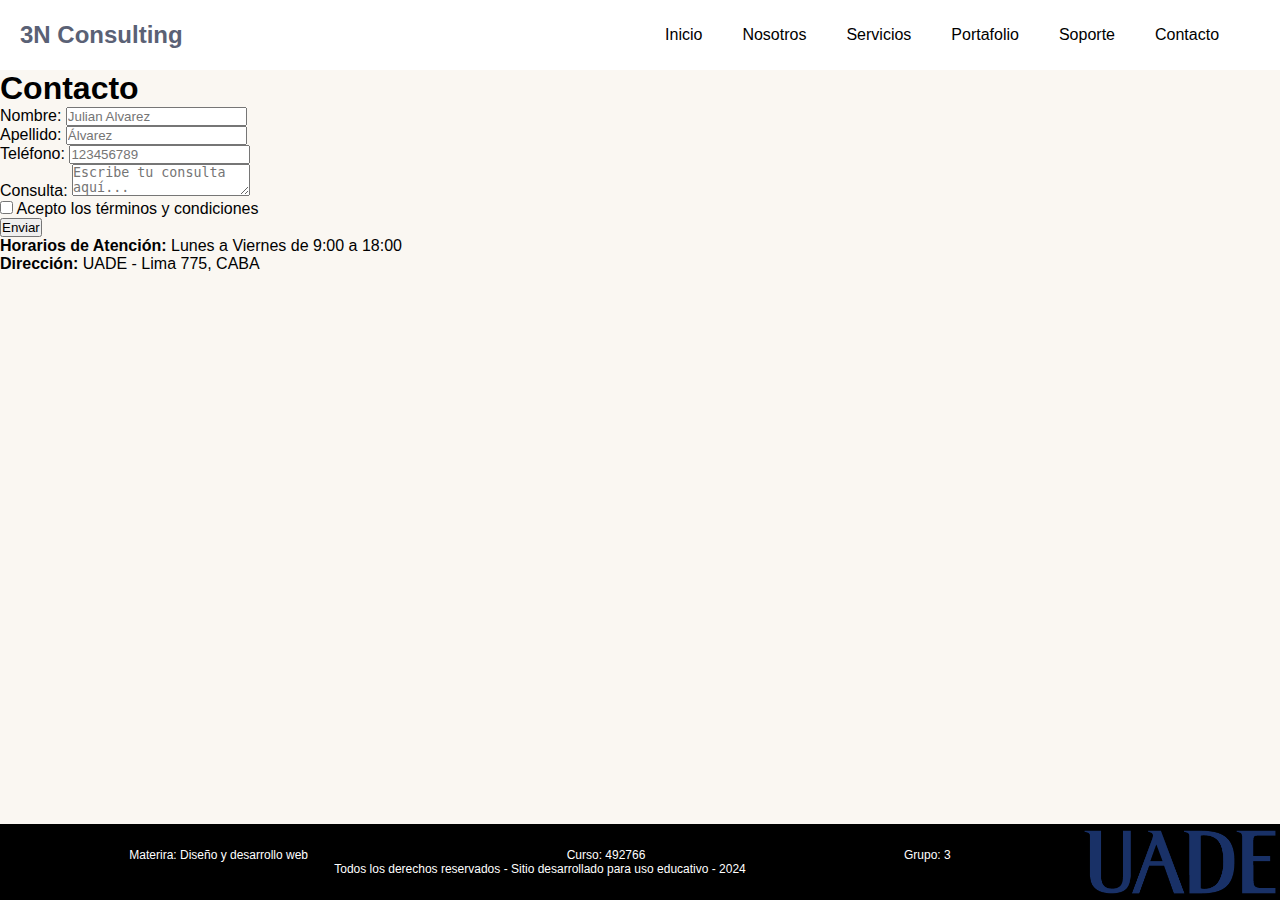
==== contacto.html @ 13d07987 "add new changes to contact" ====
<!DOCTYPE html>
<html lang="en">
<head>
    <meta charset="UTF-8">
    <meta name="viewport" content="width=device-width, initial-scale=1.0">
    <link rel="stylesheet" href="src/styles/styles.css">
    <link rel="stylesheet" href="src/styles/header_footer.css">
    <link rel="stylesheet" href="src/styles/portafolio.css"> <!-- Nuevo CSS para la sección contacto -->
    <link rel="preconnect" href="https://fonts.googleapis.com">
    <link rel="preconnect" href="https://fonts.gstatic.com" crossorigin>
    <link href="https://fonts.googleapis.com/css2?family=Lato:ital,wght@0,100;0,300;0,400;0,700;0,900;1,100;1,300;1,400;1,700;1,900&display=swap" rel="stylesheet">
    <title> Contacto</title>
    <!-- Favicon -->
    <link rel="icon" type="image/x-icon" href="./src/icons/logo-icon.jpeg" />
</head>
<body>
  <header>
    <nav>
        <p> 3N Consulting</p>
        <input type="checkbox" id="sidebar-active">
        <label for="sidebar-active" class="open-sidebar-button">
          <svg xmlns="http://www.w3.org/2000/svg" height="32" viewBox="0 -960 960 960" width="32"><path d="M120-240v-80h720v80H120Zm0-200v-80h720v80H120Zm0-200v-80h720v80H120Z"/></svg>
        </label>
        <label id="overlay" for="sidebar-active"></label>
        <div class="links-container">
          <label for="sidebar-active" class="close-sidebar-button">
            <svg xmlns="http://www.w3.org/2000/svg" height="32" viewBox="0 -960 960 960" width="32"><path d="m256-200-56-56 224-224-224-224 56-56 224 224 224-224 56 56-224 224 224 224-56 56-224-224-224 224Z"/></svg>
          </label>
          <ul>
            <li class="mobile-categories"><a href="index.html">Inicio</a></li>
            <li class="mobile-categories"><a href="nosotros.html">Nosotros</a></li>
            <li class="mobile-categories"><a href="servicios.html">Servicios</a></li>
            <li class="mobile-categories"><a href="portafolio.html">Portafolio</a></li>
            <li class="mobile-categories"><a href="soporte.html">Soporte</a></li>
            <li class="mobile-categories"><a href="contacto.html">Contacto</a></li>
          </ul>
        </div>
    </nav>
</header>

<section class="contact-section">
  <div class="contact-form-container">
      <h1>Contacto</h1>
      <form action="#" method="POST">
          <div class="form-group">
              <label for="nombre">Nombre:</label>
              <input type="text" id="nombre" name="nombre" placeholder="Julian Alvarez">
          </div>
          <div class="form-group">
              <label for="apellido">Apellido:</label>
              <input type="text" id="apellido" name="apellido" placeholder="Álvarez">
          </div>
          <div class="form-group">
              <label for="telefono">Teléfono:</label>
              <input type="tel" id="telefono" name="telefono" placeholder="123456789">
          </div>
          <div class="form-group">
              <label for="consulta">Consulta:</label>
              <textarea id="consulta" name="consulta" placeholder="Escribe tu consulta aquí..."></textarea>
          </div>
          <div class="form-group checkbox">
              <input type="checkbox" id="terminos" name="terminos">
              <label for="terminos">Acepto los términos y condiciones</label>
          </div>
          <button type="submit" class="btn-enviar">Enviar</button>
      </form>
  </div>
  <div class="additional-info">
      <p><strong>Horarios de Atención:</strong> Lunes a Viernes de 9:00 a 18:00</p>
      <p><strong>Dirección:</strong> UADE - Lima 775, CABA</p>
      <iframe 
          src="https://www.google.com/maps/embed?pb=!1m18!1m12!1m3!1d3282.3264565080765!2d-58.39892998436718!3d-34.61765266596471!2m3!1f0!2f0!3f0!3m2!1i1024!2i768!4f13.1!3m3!1m2!1s0x95bccac1bc5d6b7b%3A0xe2c9f7f70e5d14fd!2sUADE!5e0!3m2!1ses!2sar!4v1636907006393!5m2!1ses!2sar" 
          width="400" 
          height="300" 
          style="border:0;" 
          allowfullscreen="" 
          loading="lazy"></iframe>
  </div>
</section>


    
    <footer>
      <div class="footer-content">
        <div>
          <p>Materira: Diseño y desarrollo web</p>
          <p>Curso: 492766</p>
          <p>Grupo: 3</p>
        </div>
        <div>
          <p>Todos los derechos reservados - Sitio desarrollado para uso educativo - 2024</p>
        </div>
      </div>
      <img src="src/img/LogoUADE.png" alt="uade-logo">
    </footer>
</body>
</html>
---- src/styles/styles.css ----
*{
    padding: 0;
    margin: 0;
    box-sizing: border-box;
}
html{font-family: "Poppins", sans-serif;}

body{
    background-color: #FAF7F2;
    width: 100vw;
    min-height: 100vh;
    display: flex;
    flex-direction: column
}

/*HOME PAGE*/
section.homePage{
    background-color: #FAF7F2;
    padding: 10px;

}
section.homePage h1{
    font-family: "Poppins", sans-serif;
    font-size: 48px;
    span {
        color: #00509c; 
    }
}

section.homePage p{
    margin-top: 20px;
    font-family: "Poppins", sans-serif;
    color: #333333;
    font-size: 16px;
    font-weight: medium;
    line-height: 120%;;
    letter-spacing: -2%;
}

div.item1{
    align-items: center;
}

section.homePage img{
    max-width: 100%;
    height: auto;
}

@media(min-width: 920px){
    section.homePage{
        width: 100%;
        margin: auto;
        align-items: center;
        display: flex;
        justify-content: center;
    }
    section.homePage div.pageContent{
        display: flex;
        flex-direction: row;
        height: 100%;
        align-items: center;
        max-width: 1100px;
    }
    div.item1{
        width: 50%;
    }
    div.item2{
        width: 50%;
    }
    section.homePage img{
        max-height: 500px;
    }
}

/* Página 'Nosotros' */
section.nosotrosPage {
    background-color: #FAF7F2;
    padding: 40px;
    display: flex;
    flex-direction: column;
    align-items: center;
}

h2 {
    font-size: 36px;
    color: #1A74E2; /* Unificar color de ambos términos */
    margin-bottom: 40px;
}

h2 span {
    color: #1A74E2; /* Color unificado para "Sobre" y "nosotros" */
}

div.team-container {
    display: grid;
    grid-template-columns: repeat(5, 1fr);
    max-width: 1100px;
    margin: auto;
    box-shadow: 0 4px 6px rgba(0, 0, 0, 0.1);
}

div.team-member {
    background-color: white;
    padding: 20px;
}

div.left-section {
    flex-basis: 30%;
    display: flex;
    flex-direction: column;
    align-items: center;
}

div.right-section {
    flex-basis: 70%;
    display: flex;
    flex-direction: column;
    justify-content: center;
    padding-left: 20px;
}

div.profile-img img,
div.profile-placeholder {
    width: 70px;
    height: 70px;
    border-radius: 50%;
    object-fit: cover;
}

div.profile-placeholder {
    background-color: #1A74E2;
}

div.member-info {
    text-align: center;
    margin-bottom: 10px;
}

div.member-info h3 {
    font-size: 14px;
    margin-bottom: 5px;
    color: #000;
}

div.member-info p {
    font-size: 12px;
    margin-bottom: 5px;
    color: #555;
}

div.uade-logo {
    width: 80px;
    margin-top: 5px;
}

div.member-desc{
    display: grid;
}

div.member-desc p {
    font-size: 12px;
    color: #555;
    margin-bottom: 10px;
    min-height: 300px;
}

div.portfolio-cont{
    margin: auto;
    margin-top: 15px;
    display: flex;
    justify-content: end;
}

div.member-desc .portfolio-btn {
    background-color: #0074D9;
    color: white;
    padding: 10px 20px;
    border-radius: 20px;
    text-decoration: none;
    align-self: flex-start;
}

div.member-desc .portfolio-btn.disabled {
    background-color: #ddd;
    color: #999;
    cursor: not-allowed;
}

div.member-desc .portfolio-btn.figma {
    background-color: #FF2D16;
}

/* Ajustes para dispositivos móviles */
@media (max-width: 950px) {
    div.team-container {
        grid-template-columns: 1fr;
    }

    div.team-member {
        flex-direction: column;
        text-align: center;
    }

    div.left-section,
    div.right-section {
        width: 100%;
        padding-left: 0px;
    }

    div.member-info,
    div.member-desc {
        text-align: center;
    }
    div.member-desc p{
            min-height: 1px;
    }
}
---- src/styles/header_footer.css ----
:root{
    --color-1: #00509c;
    --text-color: #000000;
  }
  
  nav{
      height: 70px;
      background-color: #FFFFFF;
      display: flex;
      justify-content: flex-end;
      align-items: center;
    }
  nav p{
      padding-left: 20px;
      width: 100%;
      font-size: 24px;
      font-family: "Poppins", sans-serif;
      color: #5A6175;
      font-weight: 600;
  }

  .links-container{
      height: 100%;
      width: 100%;
      display: flex;
      flex-direction: row;
      align-items: center;
    }
  nav img{
    width: 40px;
    margin-left: 30px;
  }
  nav a{
        height: 100%;
        padding: 0 20px;
        display: flex;
        align-items: center;
        text-decoration: none;
        font-family: "Poppins", sans-serif;
        color: var(--text-color);
    }
  nav ul{
    list-style-type: none;
    display:flex}
  nav li{
    white-space: nowrap;
  }
  
  #sidebar-active{
    display: none;
  }
  
  .open-sidebar-button, .close-sidebar-button{
    display: none;
  }
  
  @media(max-width: 920px){

    nav label.close-sidebar-button svg{
      fill: #FFFFFF;
    }
  
    nav ul{
        height: 100vh;
        flex-direction: column;
        column-gap: 40px;
      }

    nav li a{color:#FFFFFF}

    nav input{
        display: none;
      }
    
    nav svg{
        fill: var(--text-color);
      }
    
    nav .home-link{
        margin-right: auto;
      }
    
    .links-container{
        flex-direction: column;
        align-items: flex-start;
    
        position: fixed;
        top: 0;
        right: -100%;
        z-index: 10;
        width: 300px;
    
        background-color: var(--color-1);
        box-shadow: -5px 0 5px rgba(0, 0, 0, 0.25);
        transition: 0.75s ease-out;
      }
    
    nav a{
        box-sizing: border-box;
        height: auto;
        width: 100%;
        padding: 20px 30px;
        justify-content: flex-start;
      }
    
    .open-sidebar-button, .close-sidebar-button{
        margin-right: 20px;
        display: block;
      }
    
    #sidebar-active:checked ~ .links-container{
        right: 0;
      }
    
    #sidebar-active:checked ~ #overlay{
        height: 100%;
        width: 100%;
        position: fixed;
        top: 0;
        left: 0;
        z-index: 9;
    }
    }


    footer p{font-size: 12px; color: #FFFFFF;}
    footer{
      margin-top: auto;
      background-color: #000000;
      display: flex;
      min-height: 62px;
    }
    .footer-content{
      width: 100%;
      display: flex;
      flex-direction: column;
      justify-content: center;
    }
    .footer-content div{
      width: 100%;
      display: flex;
      justify-content: space-around;
    }
    .footer-content p{
      display: inline;
    }
    footer img{
      width: 200px;
    }

    @media(max-width: 920px){
      footer{
        display: block;
        text-align: center;
      }
      .footer-content{
        padding-top: 20px;
        display: block;
      }
      .footer-content div{
        display: block;
      }
      .footer-content p{
        display: block;
        text-align: center;
      }
      footer img{
        margin: auto;
      }
    }
---- src/styles/portafolio.css ----
.portafolio {
    padding: 50px;
    text-align: center;
}

.portafolio-container {
    display: flex;
    flex-direction: column;
    align-items: center;
    gap: 20px;
}

.main-portafolio {
    background-color: #f0f0f0;
    padding: 30px;
    border-radius: 10px;
    width: 80%;
    text-align: center;
}

.portafolio-description {
    font-size: 16px;
    line-height: 1.5;
    color: #333;
}

.portafolio-items {
    display: flex;
    justify-content: space-between;
    gap: 20px;
    width: 80%;
}

.portafolio-item {
    background-color: #fff;
    padding: 20px;
    border-radius: 10px;
    box-shadow: 0 4px 8px rgba(0, 0, 0, 0.1);
    text-align: center;
    width: 45%;
    min-height: 300px;
    display: flex;
    flex-direction: column;
    justify-content: center;
    align-items: center; 
}

.portafolio-item img {
    width: 200px;
    height: 150px;
    border-radius: 5px;
    margin-bottom: 15px;
    object-fit: cover; 
}

.portafolio-item p {
    font-size: 14px;
    color: #555;
    margin-bottom: 10px;
}

.portafolio-item a {
    text-decoration: none;
    color: #1A74E2;
    font-weight: bold;
}

.tecnologias-title {
    font-size: 24px;
    margin-bottom: 20px;
    color: #333;
}

.tecnologias {
    display: flex;
    justify-content: space-between;
    width: 80%;
    padding: 20px 0;
}

.tecnologias img {
    max-width: 100px;
    height: 100px;
    object-fit: contain;
}

@media (max-width: 768px) {
    .portafolio-items {
        flex-direction: column;
    }

    .portafolio-item {
        width: 100%;
    }

    .tecnologias {
        flex-wrap: wrap;
        gap: 10px;
    }

    .tecnologias img {
        max-width: 45%;
        height: auto;
    }
}
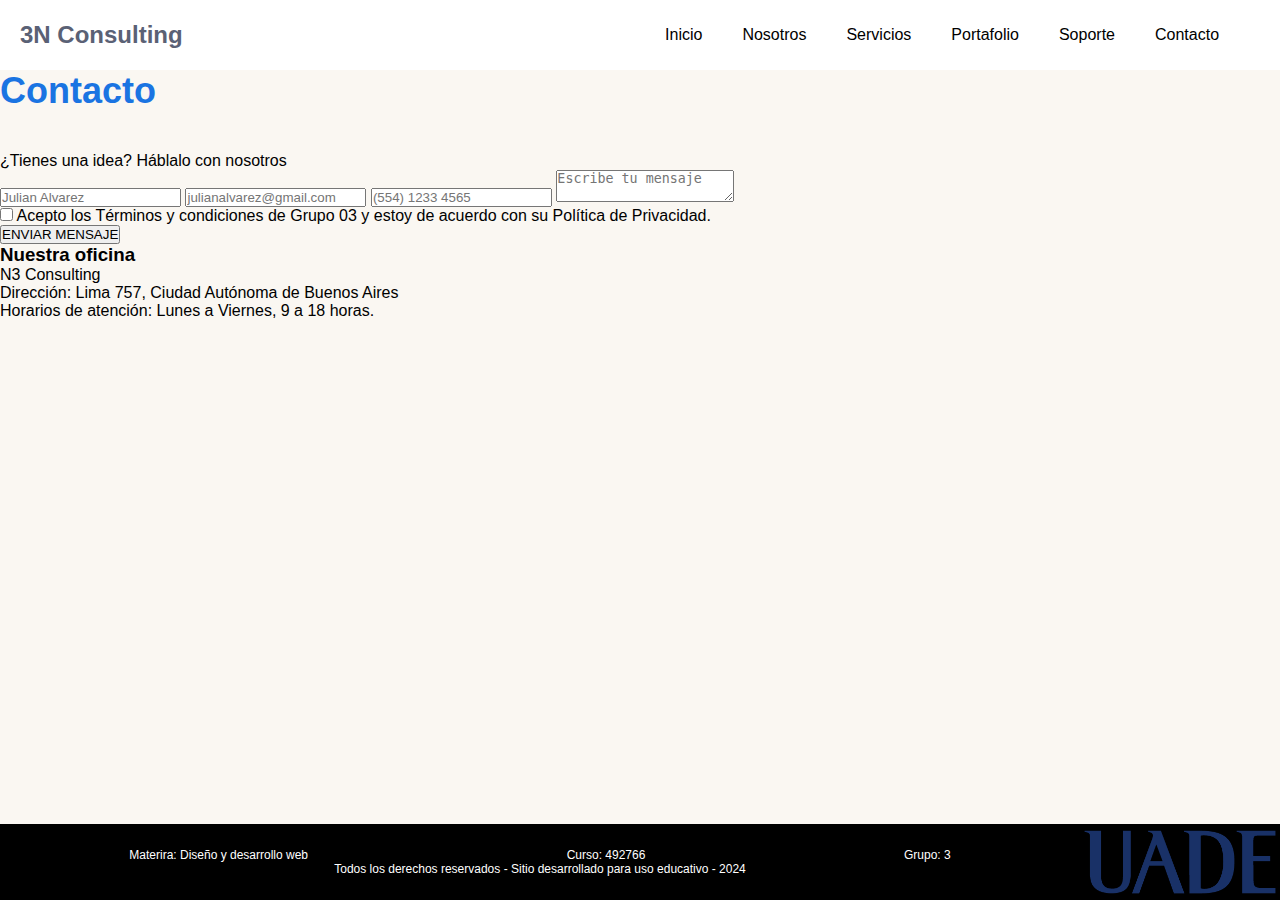
==== commit f9b1bea0: "add new changes to contact page" ====
--- a/contacto.html
+++ b/contacto.html
@@ -38,45 +38,29 @@
     </nav>
 </header>
 
-<section class="contact-section">
-  <div class="contact-form-container">
-      <h1>Contacto</h1>
-      <form action="#" method="POST">
-          <div class="form-group">
-              <label for="nombre">Nombre:</label>
-              <input type="text" id="nombre" name="nombre" placeholder="Julian Alvarez">
+<body>
+  <div class="contact-container">
+      <h2>Contacto</h2>
+      <p class="subtitle">¿Tienes una idea? Háblalo con nosotros</p>
+      <form class="contact-form">
+          <input type="text" placeholder="Julian Alvarez" id="name" name="name">
+          <input type="email" placeholder="julianalvarez@gmail.com" id="email" name="email">
+          <input type="tel" placeholder="(554) 1233 4565" id="phone" name="phone">
+          <textarea placeholder="Escribe tu mensaje" id="message" name="message"></textarea>
+          <div class="checkbox">
+              <input type="checkbox" id="terms" name="terms">
+              <label for="terms">Acepto los Términos y condiciones de Grupo 03 y estoy de acuerdo con su Política de Privacidad.</label>
           </div>
-          <div class="form-group">
-              <label for="apellido">Apellido:</label>
-              <input type="text" id="apellido" name="apellido" placeholder="Álvarez">
-          </div>
-          <div class="form-group">
-              <label for="telefono">Teléfono:</label>
-              <input type="tel" id="telefono" name="telefono" placeholder="123456789">
-          </div>
-          <div class="form-group">
-              <label for="consulta">Consulta:</label>
-              <textarea id="consulta" name="consulta" placeholder="Escribe tu consulta aquí..."></textarea>
-          </div>
-          <div class="form-group checkbox">
-              <input type="checkbox" id="terminos" name="terminos">
-              <label for="terminos">Acepto los términos y condiciones</label>
-          </div>
-          <button type="submit" class="btn-enviar">Enviar</button>
+          <button type="submit">ENVIAR MENSAJE</button>
       </form>
+      <div class="office-info">
+          <h3>Nuestra oficina</h3>
+          <p>N3 Consulting</p>
+          <p>Dirección: Lima 757, Ciudad Autónoma de Buenos Aires</p>
+          <p>Horarios de atención: Lunes a Viernes, 9 a 18 horas.</p>
+      </div>
   </div>
-  <div class="additional-info">
-      <p><strong>Horarios de Atención:</strong> Lunes a Viernes de 9:00 a 18:00</p>
-      <p><strong>Dirección:</strong> UADE - Lima 775, CABA</p>
-      <iframe 
-          src="https://www.google.com/maps/embed?pb=!1m18!1m12!1m3!1d3282.3264565080765!2d-58.39892998436718!3d-34.61765266596471!2m3!1f0!2f0!3f0!3m2!1i1024!2i768!4f13.1!3m3!1m2!1s0x95bccac1bc5d6b7b%3A0xe2c9f7f70e5d14fd!2sUADE!5e0!3m2!1ses!2sar!4v1636907006393!5m2!1ses!2sar" 
-          width="400" 
-          height="300" 
-          style="border:0;" 
-          allowfullscreen="" 
-          loading="lazy"></iframe>
-  </div>
-</section>
+</body>
 
 
     
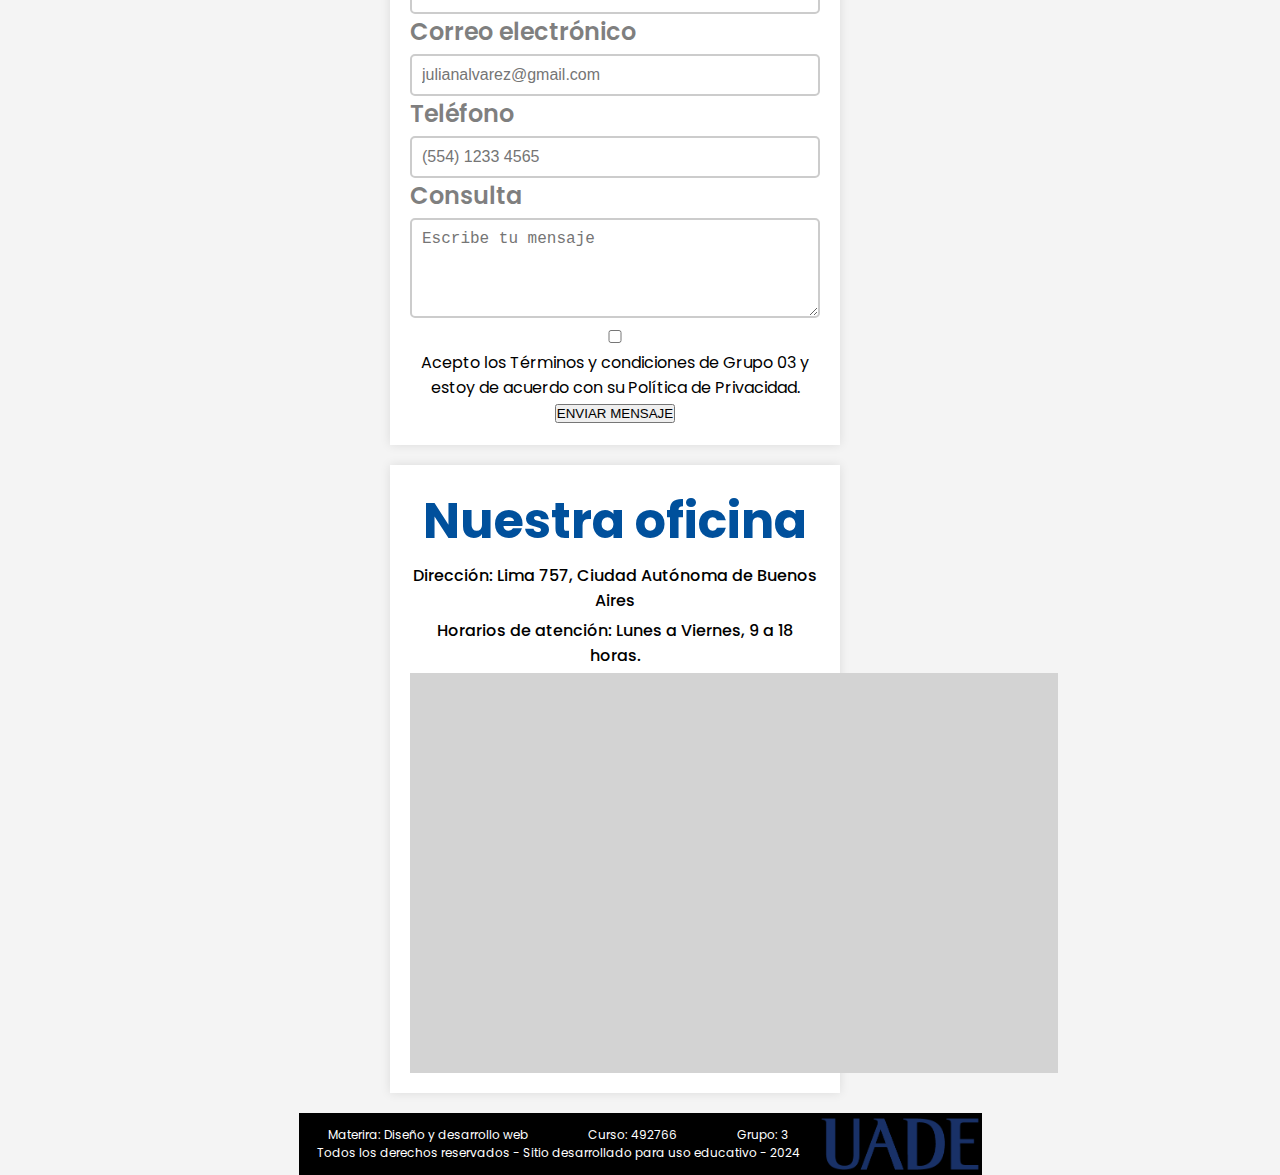
==== commit 18b6b73e: "add style like figma" ====
--- a/contacto.html
+++ b/contacto.html
@@ -5,9 +5,10 @@
     <meta name="viewport" content="width=device-width, initial-scale=1.0">
     <link rel="stylesheet" href="src/styles/styles.css">
     <link rel="stylesheet" href="src/styles/header_footer.css">
-    <link rel="stylesheet" href="src/styles/portafolio.css"> <!-- Nuevo CSS para la sección contacto -->
+    <link rel="stylesheet" href="src/styles/contacto.css"> <!-- Nuevo CSS para la sección contacto -->
     <link rel="preconnect" href="https://fonts.googleapis.com">
     <link rel="preconnect" href="https://fonts.gstatic.com" crossorigin>
+    <link href="https://fonts.googleapis.com/css2?family=Poppins:wght@500;600;700&display=swap" rel="stylesheet">
     <link href="https://fonts.googleapis.com/css2?family=Lato:ital,wght@0,100;0,300;0,400;0,700;0,900;1,100;1,300;1,400;1,700;1,900&display=swap" rel="stylesheet">
     <title> Contacto</title>
     <!-- Favicon -->
@@ -38,29 +39,42 @@
     </nav>
 </header>
 
-<body>
+<section>
   <div class="contact-container">
       <h2>Contacto</h2>
       <p class="subtitle">¿Tienes una idea? Háblalo con nosotros</p>
       <form class="contact-form">
-          <input type="text" placeholder="Julian Alvarez" id="name" name="name">
-          <input type="email" placeholder="julianalvarez@gmail.com" id="email" name="email">
-          <input type="tel" placeholder="(554) 1233 4565" id="phone" name="phone">
-          <textarea placeholder="Escribe tu mensaje" id="message" name="message"></textarea>
+          <div class="input-group">
+              <label for="name">Nombre y Apellido</label>
+              <input type="text" placeholder="Julian Alvarez" id="name" name="name">
+          </div>
+          <div class="input-group">
+              <label for="email">Correo electrónico</label>
+              <input type="email" placeholder="julianalvarez@gmail.com" id="email" name="email">
+          </div>
+          <div class="input-group">
+              <label for="phone">Teléfono</label>
+              <input type="tel" placeholder="(554) 1233 4565" id="phone" name="phone">
+          </div>
+          <div class="input-group">
+              <label for="message">Consulta</label>
+              <textarea placeholder="Escribe tu mensaje" id="message" name="message"></textarea>
+          </div>
           <div class="checkbox">
               <input type="checkbox" id="terms" name="terms">
               <label for="terms">Acepto los Términos y condiciones de Grupo 03 y estoy de acuerdo con su Política de Privacidad.</label>
           </div>
           <button type="submit">ENVIAR MENSAJE</button>
       </form>
-      <div class="office-info">
-          <h3>Nuestra oficina</h3>
-          <p>N3 Consulting</p>
-          <p>Dirección: Lima 757, Ciudad Autónoma de Buenos Aires</p>
-          <p>Horarios de atención: Lunes a Viernes, 9 a 18 horas.</p>
-      </div>
   </div>
-</body>
+  <div class="office-info">
+      <h1>Nuestra oficina</h1>
+      <p>Dirección: Lima 757, Ciudad Autónoma de Buenos Aires</p>
+      <p>Horarios de atención: Lunes a Viernes, 9 a 18 horas.</p>
+      <div class="map" style="background: url(<path-to-image>) lightgray 50% / cover no-repeat;"></div>
+  </div>
+
+</section>
 
 
     
--- a/src/styles/contacto.css
+++ b/src/styles/contacto.css
@@ -0,0 +1,97 @@
+body {
+    font-family: 'Poppins', sans-serif;
+    display: flex;
+    justify-content: center;
+    align-items: center;
+    flex-direction: column;
+    height: 100vh;
+    margin: 0;
+    background-color: #f4f4f4;
+}
+
+.contact-container, .office-info {
+    background: white;
+    padding: 20px;
+    box-shadow: 0 0 10px rgba(0, 0, 0, 0.1);
+    width: 90%;
+    max-width: 500px;
+    text-align: center;
+    margin-bottom: 20px;
+}
+
+h1, h2 {
+    color: #00509C;
+    font-size: 34px; /* H2 */
+    font-weight: 700;
+}
+
+h1 {
+    font-size: 49px; /* H1 for office */
+}
+
+.subtitle {
+    font-size: 16px;
+    color: rgba(0, 0, 0, 0.50);
+    font-weight: 500;
+}
+
+.input-group label {
+    display: block;
+    text-align: left;
+    font-size: 24px;
+    color: rgba(0, 0, 0, 0.50);
+    font-weight: 600;
+    margin-bottom: 5px;
+}
+
+input, textarea {
+    width: 100%;
+    padding: 10px;
+    border: 2px solid #ccc;
+    border-radius: 5px;
+    font-size: 16px;
+    color: #000;
+}
+
+textarea {
+    height: 100px;
+}
+
+.checkbox input {
+    margin-right: 10px;
+}
+
+.button {
+    background: #19A1C4;
+    color: #FFF;
+    padding: 19px 80px;
+    border-radius: 8px;
+    font-size: 16px;
+    font-weight: 700;
+    text-align: center;
+    display: flex;
+    justify-content: center;
+    align-items: center;
+    height: 44px;
+    width: calc(100% - 160px); /* Adjust based on padding */
+    cursor: pointer;
+}
+
+.map {
+    width: 648px;
+    height: 400px;
+}
+
+.office-info p {
+    color: #000;
+    font-size: 16px;
+    font-weight: 500;
+    margin: 5px 0;
+}
+
+@media (max-width: 768px) {
+    .map {
+        width: 100%;
+        height: 200px;
+    }
+}
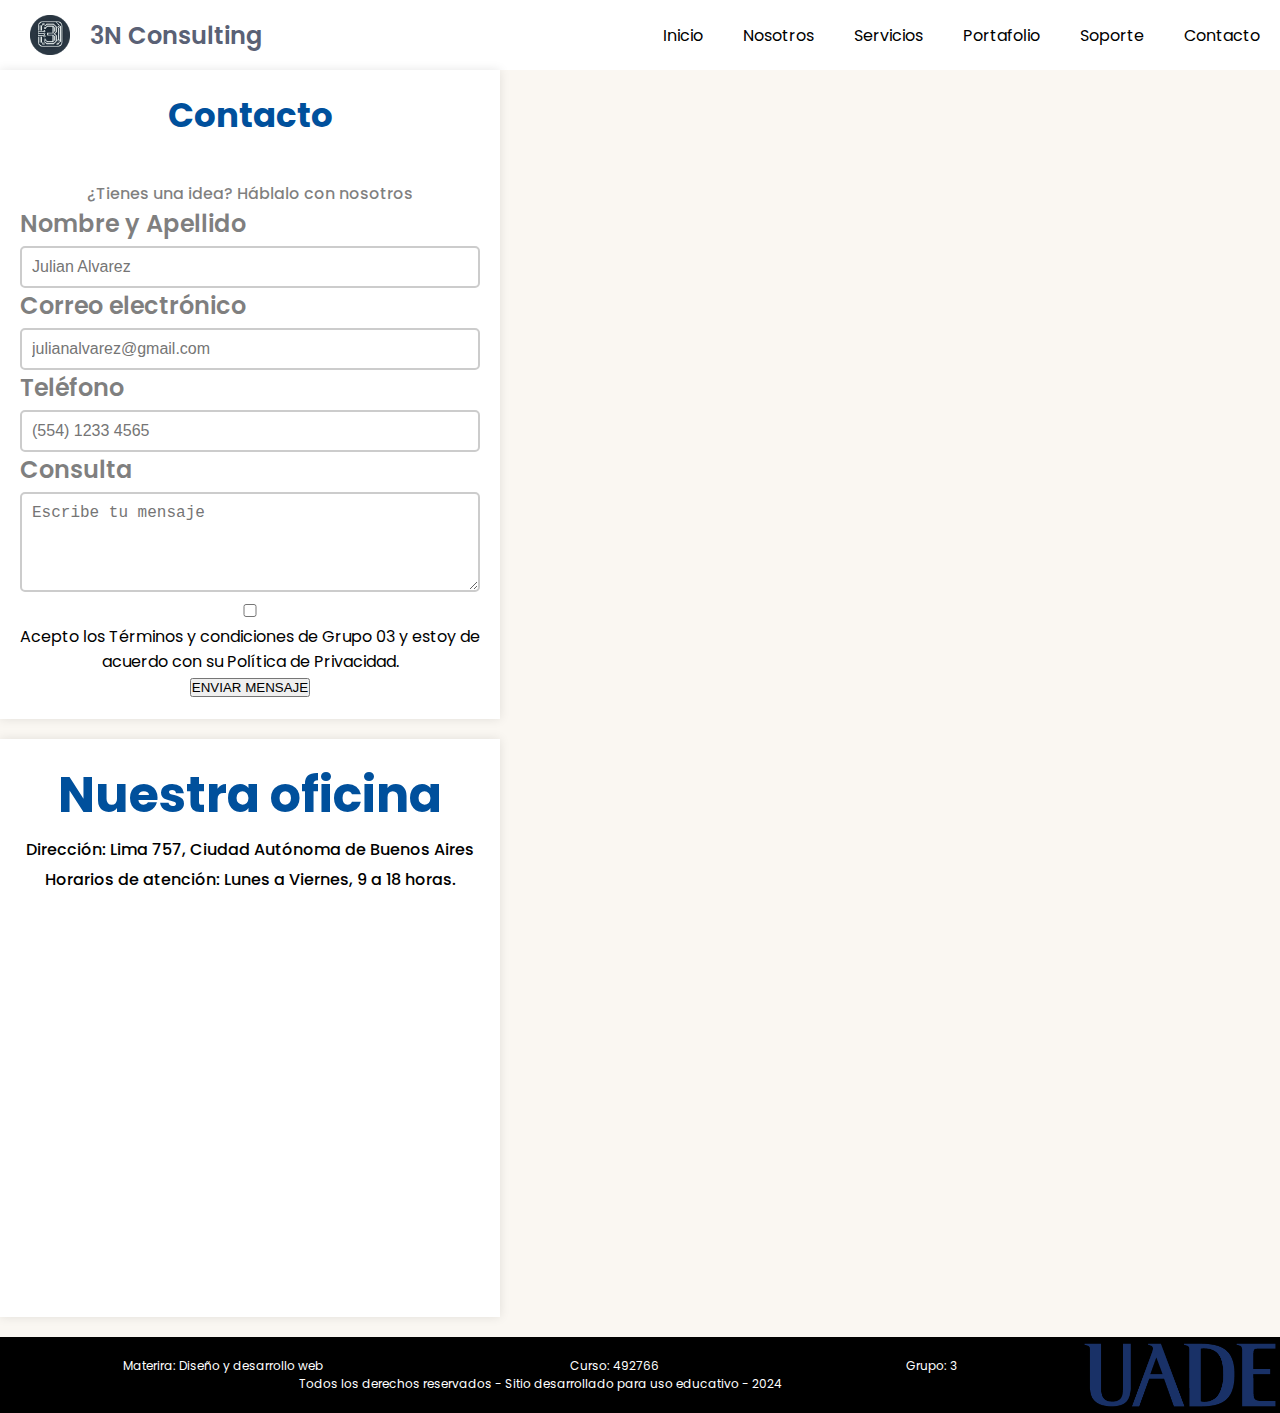
==== commit 571d8752: "Merge pull request #17 from FranCsik/contacto" ====
--- a/contacto.html
+++ b/contacto.html
@@ -17,7 +17,8 @@
 <body>
   <header>
     <nav>
-        <p> 3N Consulting</p>
+        <img src="src/icons/logo-iconn.png" alt="">
+        <p> 3N Consulting </p>
         <input type="checkbox" id="sidebar-active">
         <label for="sidebar-active" class="open-sidebar-button">
           <svg xmlns="http://www.w3.org/2000/svg" height="32" viewBox="0 -960 960 960" width="32"><path d="M120-240v-80h720v80H120Zm0-200v-80h720v80H120Zm0-200v-80h720v80H120Z"/></svg>
@@ -27,13 +28,14 @@
           <label for="sidebar-active" class="close-sidebar-button">
             <svg xmlns="http://www.w3.org/2000/svg" height="32" viewBox="0 -960 960 960" width="32"><path d="m256-200-56-56 224-224-224-224 56-56 224 224 224-224 56 56-224 224 224 224-56 56-224-224-224 224Z"/></svg>
           </label>
+    
           <ul>
             <li class="mobile-categories"><a href="index.html">Inicio</a></li>
             <li class="mobile-categories"><a href="nosotros.html">Nosotros</a></li>
             <li class="mobile-categories"><a href="servicios.html">Servicios</a></li>
             <li class="mobile-categories"><a href="portafolio.html">Portafolio</a></li>
             <li class="mobile-categories"><a href="soporte.html">Soporte</a></li>
-            <li class="mobile-categories"><a href="contacto.html">Contacto</a></li>
+            <li class="mobile-categories"> <a href="contacto.html"> Contacto</a> </li>
           </ul>
         </div>
     </nav>
@@ -71,7 +73,17 @@
       <h1>Nuestra oficina</h1>
       <p>Dirección: Lima 757, Ciudad Autónoma de Buenos Aires</p>
       <p>Horarios de atención: Lunes a Viernes, 9 a 18 horas.</p>
-      <div class="map" style="background: url(<path-to-image>) lightgray 50% / cover no-repeat;"></div>
+      <div class="map">
+        <iframe 
+            src="https://www.google.com/maps/embed?pb=!1m18!1m12!1m3!1d3282.3264565080765!2d-58.39892998436718!3d-34.61765266596471!2m3!1f0!2f0!3f0!3m2!1i1024!2i768!4f13.1!3m3!1m2!1s0x95bccac1bc5d6b7b%3A0xe2c9f7f70e5d14fd!2sUADE!5e0!3m2!1ses!2sar!4v1636907006393!5m2!1ses!2sar"
+            width="648"
+            height="400"
+            style="border:0;"
+            allowfullscreen=""
+            loading="lazy"
+            referrerpolicy="no-referrer-when-downgrade">
+        </iframe>
+    </div>
   </div>
 
 </section>
--- a/src/styles/contacto.css
+++ b/src/styles/contacto.css
@@ -1,14 +1,13 @@
-body {
-    font-family: 'Poppins', sans-serif;
+main {
+    flex-grow: 1; /* Permite que el contenido principal se expanda */
     display: flex;
     justify-content: center;
     align-items: center;
-    flex-direction: column;
-    height: 100vh;
-    margin: 0;
-    background-color: #f4f4f4;
+    padding: 20px;
+    width: 100%;
 }
 
+/* Contacto */
 .contact-container, .office-info {
     background: white;
     padding: 20px;
@@ -21,12 +20,12 @@
 
 h1, h2 {
     color: #00509C;
-    font-size: 34px; /* H2 */
+    font-size: 34px;
     font-weight: 700;
 }
 
 h1 {
-    font-size: 49px; /* H1 for office */
+    font-size: 49px;
 }
 
 .subtitle {
@@ -73,7 +72,6 @@
     justify-content: center;
     align-items: center;
     height: 44px;
-    width: calc(100% - 160px); /* Adjust based on padding */
     cursor: pointer;
 }
 
@@ -95,3 +93,9 @@
         height: 200px;
     }
 }
+
+
+.map iframe {
+    width: 100%; /* Para que sea responsive */
+    height: auto;
+}
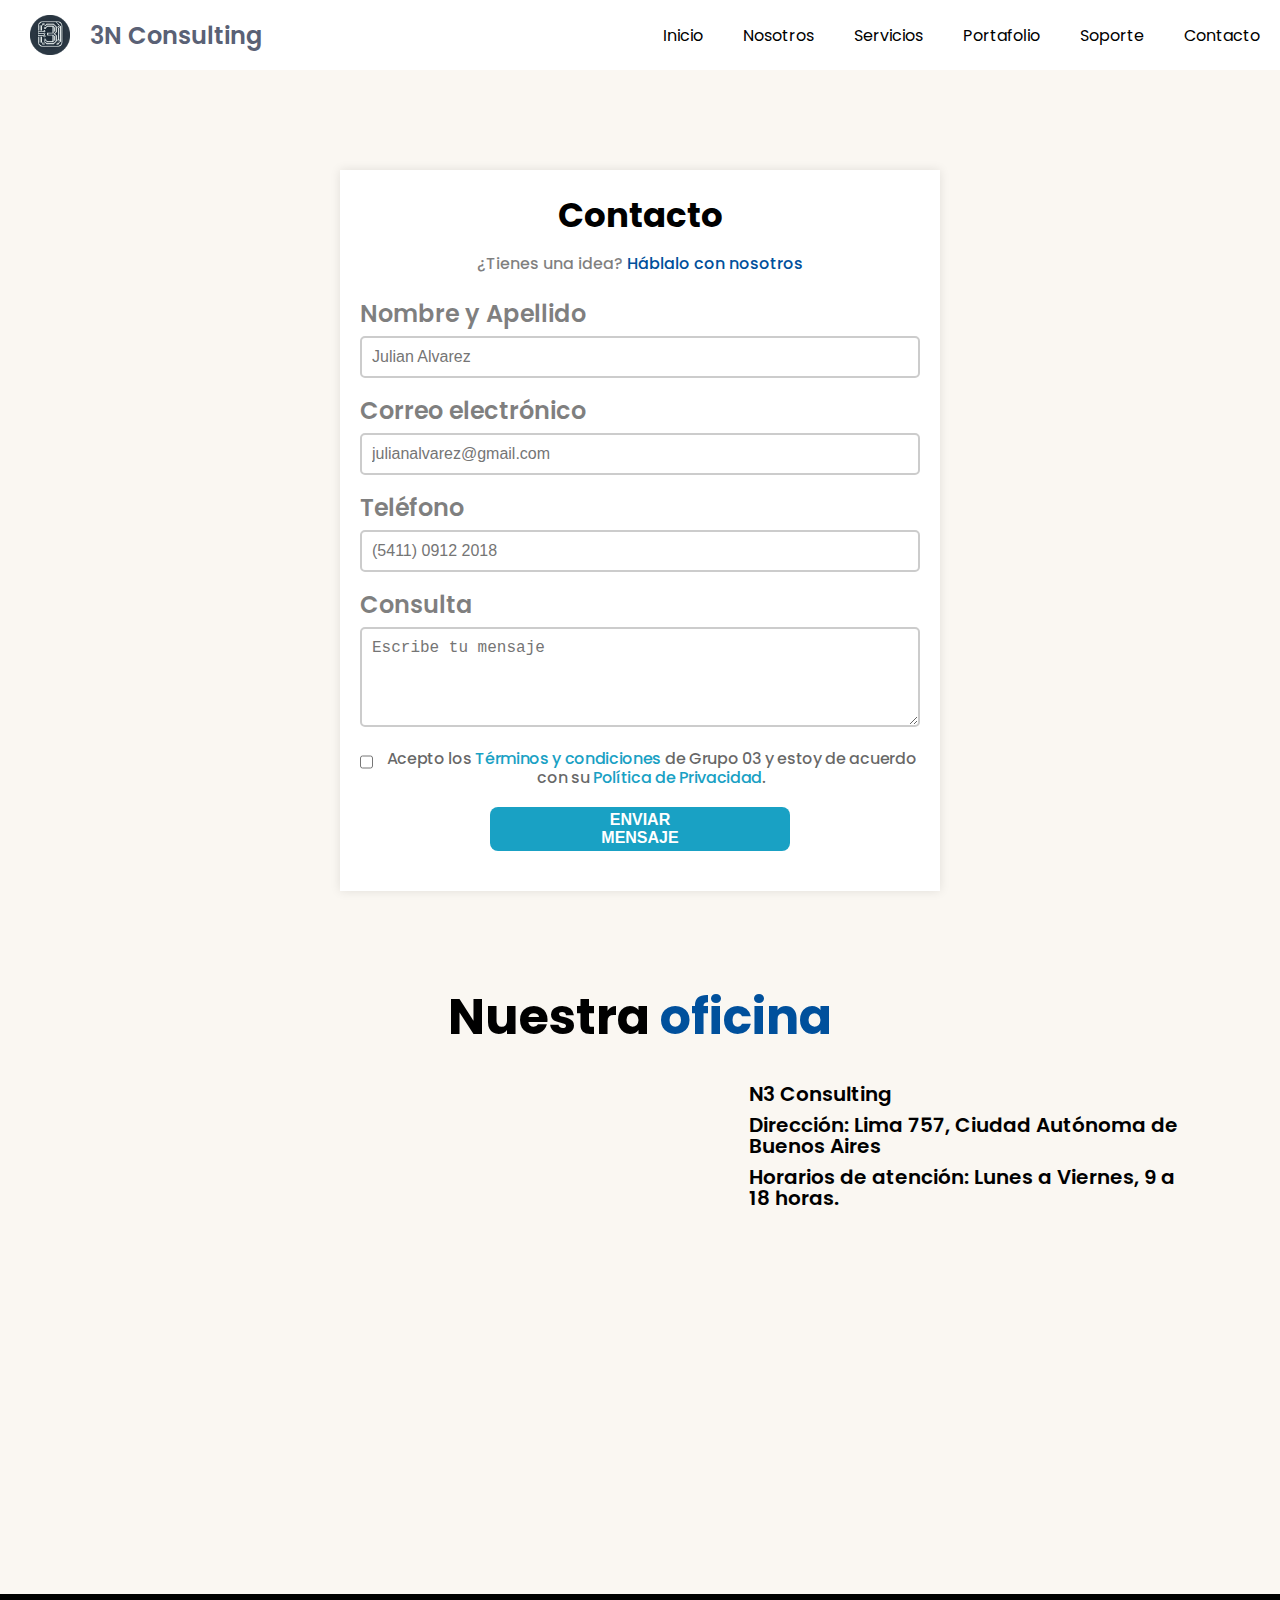
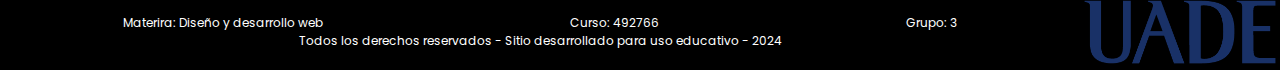
==== commit a9e49796: "add style contact" ====
--- a/contacto.html
+++ b/contacto.html
@@ -4,88 +4,102 @@
     <meta charset="UTF-8">
     <meta name="viewport" content="width=device-width, initial-scale=1.0">
     <link rel="stylesheet" href="src/styles/styles.css">
+    <link rel="stylesheet" href="src/styles/services.css"> 
+    <link rel="stylesheet" href="src/styles/testimonials.css">
     <link rel="stylesheet" href="src/styles/header_footer.css">
-    <link rel="stylesheet" href="src/styles/contacto.css"> <!-- Nuevo CSS para la sección contacto -->
+    <link rel="stylesheet" href="src/styles/faq.css">
+    <link rel="stylesheet" href="src/styles/contacto.css">
     <link rel="preconnect" href="https://fonts.googleapis.com">
     <link rel="preconnect" href="https://fonts.gstatic.com" crossorigin>
-    <link href="https://fonts.googleapis.com/css2?family=Poppins:wght@500;600;700&display=swap" rel="stylesheet">
     <link href="https://fonts.googleapis.com/css2?family=Lato:ital,wght@0,100;0,300;0,400;0,700;0,900;1,100;1,300;1,400;1,700;1,900&display=swap" rel="stylesheet">
-    <title> Contacto</title>
+    <link href="https://fonts.googleapis.com/css2?family=Poppins:ital,wght@0,100;0,200;0,300;0,400;0,500;0,600;0,700;0,800;0,900;1,100;1,200;1,300;1,400;1,500;1,600;1,700;1,800;1,900&display=swap" rel="stylesheet">
+    <title> 3N Consulting </title>
     <!-- Favicon -->
     <link rel="icon" type="image/x-icon" href="./src/icons/logo-icon.jpeg" />
 </head>
 <body>
-  <header>
-    <nav>
-        <img src="src/icons/logo-iconn.png" alt="">
-        <p> 3N Consulting </p>
-        <input type="checkbox" id="sidebar-active">
-        <label for="sidebar-active" class="open-sidebar-button">
-          <svg xmlns="http://www.w3.org/2000/svg" height="32" viewBox="0 -960 960 960" width="32"><path d="M120-240v-80h720v80H120Zm0-200v-80h720v80H120Zm0-200v-80h720v80H120Z"/></svg>
-        </label>
-        <label id="overlay" for="sidebar-active"></label>
-        <div class="links-container">
-          <label for="sidebar-active" class="close-sidebar-button">
-            <svg xmlns="http://www.w3.org/2000/svg" height="32" viewBox="0 -960 960 960" width="32"><path d="m256-200-56-56 224-224-224-224 56-56 224 224 224-224 56 56-224 224 224 224-56 56-224-224-224 224Z"/></svg>
-          </label>
-    
-          <ul>
-            <li class="mobile-categories"><a href="index.html">Inicio</a></li>
-            <li class="mobile-categories"><a href="nosotros.html">Nosotros</a></li>
-            <li class="mobile-categories"><a href="servicios.html">Servicios</a></li>
-            <li class="mobile-categories"><a href="portafolio.html">Portafolio</a></li>
-            <li class="mobile-categories"><a href="soporte.html">Soporte</a></li>
-            <li class="mobile-categories"> <a href="contacto.html"> Contacto</a> </li>
-          </ul>
-        </div>
-    </nav>
-</header>
+    <header>
+        <nav>
+            <img src="src/icons/logo-iconn.png" alt="">
+            <p> 3N Consulting </p>
+            <input type="checkbox" id="sidebar-active">
+            <label for="sidebar-active" class="open-sidebar-button">
+              <svg xmlns="http://www.w3.org/2000/svg" height="32" viewBox="0 -960 960 960" width="32"><path d="M120-240v-80h720v80H120Zm0-200v-80h720v80H120Zm0-200v-80h720v80H120Z"/></svg>
+            </label>
+            <label id="overlay" for="sidebar-active"></label>
+            <div class="links-container">
+              <label for="sidebar-active" class="close-sidebar-button">
+                <svg xmlns="http://www.w3.org/2000/svg" height="32" viewBox="0 -960 960 960" width="32"><path d="m256-200-56-56 224-224-224-224 56-56 224 224 224-224 56 56-224 224 224 224-56 56-224-224-224 224Z"/></svg>
+              </label>
+        
+              <ul>
+                <li class="mobile-categories"><a href="index.html">Inicio</a></li>
+                <li class="mobile-categories"><a href="nosotros.html">Nosotros</a></li>
+                <li class="mobile-categories"><a href="servicios.html">Servicios</a></li>
+                <li class="mobile-categories"><a href="portafolio.html">Portafolio</a></li>
+                <li class="mobile-categories"><a href="soporte.html">Soporte</a></li>
+                <li class="mobile-categories"> <a href="contacto.html"> Contacto</a> </li>
+              </ul>
+            </div>
+        </nav>
+    </header>
 
-<section>
-  <div class="contact-container">
+<section class="contactSection">
+  <div class="contactContainer">
       <h2>Contacto</h2>
-      <p class="subtitle">¿Tienes una idea? Háblalo con nosotros</p>
-      <form class="contact-form">
-          <div class="input-group">
+      <p class="subtitle">
+        <span class="greyText">¿Tienes una idea?</span> 
+        <span class="blueText">Háblalo con nosotros</span>
+      </p>
+      <form class="contactForm">
+          <div class="inputGroup">
               <label for="name">Nombre y Apellido</label>
               <input type="text" placeholder="Julian Alvarez" id="name" name="name">
           </div>
-          <div class="input-group">
+          <div class="inputGroup">
               <label for="email">Correo electrónico</label>
               <input type="email" placeholder="julianalvarez@gmail.com" id="email" name="email">
           </div>
-          <div class="input-group">
+          <div class="inputGroup">
               <label for="phone">Teléfono</label>
-              <input type="tel" placeholder="(554) 1233 4565" id="phone" name="phone">
+              <input type="tel" placeholder="(5411) 0912 2018" id="phone" name="phone">
           </div>
-          <div class="input-group">
+          <div class="inputGroup">
               <label for="message">Consulta</label>
               <textarea placeholder="Escribe tu mensaje" id="message" name="message"></textarea>
           </div>
           <div class="checkbox">
               <input type="checkbox" id="terms" name="terms">
-              <label for="terms">Acepto los Términos y condiciones de Grupo 03 y estoy de acuerdo con su Política de Privacidad.</label>
+              <label for="terms">
+                Acepto los 
+                <span class="highlightedText">Términos y condiciones</span> de Grupo 03 y estoy de acuerdo con su 
+                <span class="highlightedText">Política de Privacidad</span>.
+            </label>
           </div>
-          <button type="submit">ENVIAR MENSAJE</button>
+          <button type="submit" class="submitButton">ENVIAR MENSAJE</button>
       </form>
   </div>
-  <div class="office-info">
-      <h1>Nuestra oficina</h1>
-      <p>Dirección: Lima 757, Ciudad Autónoma de Buenos Aires</p>
-      <p>Horarios de atención: Lunes a Viernes, 9 a 18 horas.</p>
-      <div class="map">
-        <iframe 
-            src="https://www.google.com/maps/embed?pb=!1m18!1m12!1m3!1d3282.3264565080765!2d-58.39892998436718!3d-34.61765266596471!2m3!1f0!2f0!3f0!3m2!1i1024!2i768!4f13.1!3m3!1m2!1s0x95bccac1bc5d6b7b%3A0xe2c9f7f70e5d14fd!2sUADE!5e0!3m2!1ses!2sar!4v1636907006393!5m2!1ses!2sar"
-            width="648"
-            height="400"
-            style="border:0;"
-            allowfullscreen=""
-            loading="lazy"
-            referrerpolicy="no-referrer-when-downgrade">
-        </iframe>
+</section>
+
+<section class="officeSection">
+  <div class="officeInfo"> 
+    <h1><span class="black-text">Nuestra</span> <span class="blueText">oficina</span></h1>
+    <div class="contentWrapper">
+        <div class="officeText">
+            <p>N3 Consulting</p>
+            <p>Dirección: Lima 757, Ciudad Autónoma de Buenos Aires</p>
+            <p>Horarios de atención: Lunes a Viernes, 9 a 18 horas.</p>
+        </div>
+        <div class="mapContainer">
+            <iframe 
+                src="https://www.google.com/maps/embed?pb=!1m18!1m12!1m3!1d3282.3264565080765!2d-58.39892998436718!3d-34.61765266596471!2m3!1f0!2f0!3f0!3m2!1i1024!2i768!4f13.1!3m3!1m2!1s0x95bccac1bc5d6b7b%3A0xe2c9f7f70e5d14fd!2sUADE!5e0!3m2!1ses!2sar!4v1636907006393!5m2!1ses!2sar"
+                allowfullscreen=""
+                loading="lazy"
+                referrerpolicy="no-referrer-when-downgrade">
+            </iframe>
+        </div>
     </div>
   </div>
-
 </section>
 
 
--- a/src/styles/services.css
+++ b/src/styles/services.css
@@ -0,0 +1,81 @@
+section.servicesContent {
+    background-color: white;
+    padding-top: 70px;
+    padding-bottom: 60px;
+}
+
+.headerServices {
+    display: flex;
+    flex-direction: column;
+    align-items: center;
+    margin-bottom: 34px;
+}
+
+section.servicesContent h2 {
+    font-family: "Poppins", sans-serif;
+    font-size: 49px;
+    font-weight: bold;
+    line-height: 105%;  
+    text-align: center; 
+    span {
+        color: #00509C;
+    }
+}
+
+section.servicesContent .subtitle_services {
+    font-family: "Poppins", sans-serif;
+    font-size: 16px;
+    color: #000000;
+    opacity: 55%;
+    width: 1024px;
+    text-align: center;
+}
+
+.servicesRow {
+    display: flex;
+    flex-direction: row;
+    justify-content: center;
+    gap: 1.5rem;
+}
+
+.cardServices {
+    width: 552px;
+    height: 284px;
+    background-color: #F5F5F5;
+    border-radius: 16px;
+    padding: 24px;
+    margin-bottom: 1.5rem;
+}
+
+.titlecard_svc {
+    font-family: "Poppins", sans-serif;
+    font-size: 24px;
+    line-height: 105%;
+    font-weight: 600;
+    margin-bottom: 16px;
+}
+
+.txtcard_svc {
+    font-family: "Poppins", sans-serif;
+    font-size: 16px;
+    font-weight: 500;
+    color: #000000;
+    opacity: 55%;
+    line-height: 120%;
+    letter-spacing: -2%;
+
+}
+
+.btnServices {
+    width: 127px;
+    height: 50px;
+    margin-left: 44rem;
+    background-color: #03A69F;
+    cursor: pointer;
+    color: white;
+    border-radius: 8px;
+    border: none;
+    font-family: "Poppins", sans-serif;
+    font-size: 16px;
+    font-weight: bold;
+}--- a/src/styles/testimonials.css
+++ b/src/styles/testimonials.css
@@ -0,0 +1,76 @@
+section.testimonialsContent {
+    margin-bottom: 96px;
+}
+
+.title_Testimonials {
+    font-family: "Poppins", sans-serif;
+    font-size: 49px;
+    font-weight: bold;
+    line-height: 105%;  
+    text-align: center; 
+    margin-top: 96px;
+    margin-bottom: 64px;
+}
+
+.testimonialsContainer {
+    display: flex;
+    flex-direction: row;
+    justify-content: center;
+    grid-template-columns: repeat(5, 1fr);
+    column-gap: 24px;
+}
+
+.testimonial-card {
+    width: 266px;
+    height: 400px;
+    background-color: #ffffff;
+    color: #0000008a;
+    border-radius: 24px;
+    padding: 110px 24px 24px;
+    text-align: center;
+    align-items: center;
+    position: relative;
+    display: grid;
+    gap: 16px;
+}
+
+.testimonial_img {
+    border-radius: 50%;
+                    height: 110px;
+                    width: 110px;
+                    object-fit: cover;
+                    position: absolute;
+                    top: -10%;
+                    left: 0;
+                    right: 0;
+                    margin: auto;
+                    box-shadow: 0px 23px 34px 0px #0000002a;
+}
+
+.testimonial_name {
+    font-family: "Poppins", sans-serif;
+    font-size: 20px;
+    font-weight: 500;
+    line-height: 105%;
+    color: #000000;
+}
+
+.testimonial_role {
+    font-family: "Poppins", sans-serif;
+    font-size: 16px;
+    font-weight: bold;
+    line-height: 120%;
+    letter-spacing: -2%;
+    color: #000000;
+    opacity: 60%;
+}
+
+.testimonial_quote {
+    font-family: "Poppins", sans-serif;
+    font-size: 16px;
+    font-weight: medium;
+    line-height: 120%;
+    letter-spacing: -2%;
+    color: #000000;
+    opacity: 60%;
+}--- a/src/styles/faq.css
+++ b/src/styles/faq.css
@@ -0,0 +1,69 @@
+section.questionsContainer {
+    background-color: white;
+    display: flex;
+    flex-direction: column;
+    align-items: center;
+    padding: 50px 0;
+}
+
+section.questionsContainer h2 {
+    font-family: "Poppins", sans-serif;
+    font-size: 49px;
+    font-weight: bold;
+    line-height: 105%;  
+    text-align: center; 
+    margin-bottom: 24px;
+    span {
+        color: #00509C;
+    }
+}
+
+
+.accordion-container{
+    display: flex;
+    flex-direction: column;
+    gap:12px;
+}
+
+.accordion {
+    display: flex;
+    flex-direction: column;
+    width: 739px;
+    height: 98px;
+    padding: 24px;
+    border: 2px solid rgba(0, 0, 0, 0.212);
+    border-radius: 16px;
+    transition: 300ms linear;
+    overflow: hidden;
+    gap: 22px;
+}
+
+.accordion-header {
+    display: flex;
+    align-items: center;
+    justify-content: space-between;
+    height: 98px;
+}
+
+.faq-title {
+    color: #000000;
+    font-family: "Poppins", sans-serif;
+    font-size: 24px;
+    font-weight: 500;
+}
+
+.accordion-btn {
+    all:unset;
+    display: flex;
+    align-items: center;
+    justify-content: center;
+    width: 50px;
+    height: 50px;
+    border-radius: 50%;
+    background-color: black;
+    transition: transform 300ms linear;
+    cursor: pointer;
+}
+
+
+
--- a/src/styles/contacto.css
+++ b/src/styles/contacto.css
@@ -1,40 +1,51 @@
-main {
-    flex-grow: 1; /* Permite que el contenido principal se expanda */
-    display: flex;
-    justify-content: center;
-    align-items: center;
-    padding: 20px;
-    width: 100%;
-}
-
-/* Contacto */
-.contact-container, .office-info {
+/* Sección de contacto */
+.contactSection {
+    padding-top: 100px; /* Añade espacio entre el header y la sección */
+    margin-top: 0;
+}
+
+.contactContainer {
     background: white;
     padding: 20px;
     box-shadow: 0 0 10px rgba(0, 0, 0, 0.1);
     width: 90%;
-    max-width: 500px;
+    max-width: 600px;
     text-align: center;
-    margin-bottom: 20px;
-}
-
-h1, h2 {
-    color: #00509C;
+    margin: 0 auto 20px;
+    display: flex;
+    flex-direction: column;
+    align-items: center;
+}
+
+h2 {
+    color: #000; /* Color negro para "Contacto" */
     font-size: 34px;
     font-weight: 700;
-}
-
-h1 {
-    font-size: 49px;
-}
-
+    margin-bottom: 10px; /* Reduce el espacio debajo de "Contacto" */
+}
+
+/* Texto separado con colores */
 .subtitle {
     font-size: 16px;
-    color: rgba(0, 0, 0, 0.50);
     font-weight: 500;
-}
-
-.input-group label {
+    margin-bottom: 20px;
+}
+
+.greyText {
+    color: rgba(0, 0, 0, 0.5); /* Color gris para "¿Tienes una idea?" */
+}
+
+.blueText {
+    color: #00509C; /* Color azul para "Háblalo con nosotros" */
+}
+
+/* Estilos de los inputs */
+.inputGroup {
+    width: 100%;
+    margin-bottom: 15px;
+}
+
+.inputGroup label {
     display: block;
     text-align: left;
     font-size: 24px;
@@ -56,11 +67,33 @@
     height: 100px;
 }
 
+/* Estilos para el checkbox y el texto */
+.checkbox {
+    display: flex;
+    align-items: flex-start; /* Alinea el checkbox con el texto */
+    gap: 10px;
+    font-family: "Poppins", sans-serif;
+    font-size: 16px;
+    font-weight: 500;
+    color: rgba(0, 0, 0, 0.60); /* Color gris oscuro */
+    line-height: 120%;
+    letter-spacing: -0.32px;
+    margin-bottom: 20px;
+}
+
+/* Estilo para las palabras destacadas en celeste */
+.highlightedText {
+    color: var(--Acento, #19A1C4); /* Color celeste */
+}
+
 .checkbox input {
-    margin-right: 10px;
-}
-
-.button {
+    margin-top: 4px; /* Ajusta la posición del checkbox */
+    width: 18px;
+    height: 18px;
+}
+
+/* Botón de envío */
+.submitButton {
     background: #19A1C4;
     color: #FFF;
     padding: 19px 80px;
@@ -73,29 +106,113 @@
     align-items: center;
     height: 44px;
     cursor: pointer;
-}
-
-.map {
-    width: 648px;
-    height: 400px;
-}
-
-.office-info p {
-    color: #000;
-    font-size: 16px;
-    font-weight: 500;
-    margin: 5px 0;
-}
-
+    border: none;
+    width: 100%;
+    max-width: 300px;
+    margin: 20px auto;
+}
+
+
+
+/* Ajustes responsivos */
 @media (max-width: 768px) {
-    .map {
+    .contactContainer {
         width: 100%;
-        height: 200px;
-    }
-}
-
-
-.map iframe {
-    width: 100%; /* Para que sea responsive */
-    height: auto;
-}
+        padding: 10px;
+    }
+
+    .submitButton {
+        padding: 15px 60px;
+        max-width: 100%;
+    }
+}
+
+
+
+/* Seccion 2 */
+
+
+.officeSection {
+    margin-top: 50px; /* Espacio entre el formulario y la sección de la oficina */
+    margin-bottom: 100px;
+}
+
+.officeInfo {
+    text-align: center;
+    padding: 20px;
+}
+
+/* Estilo del título "Nuestra oficina" */
+.officeInfo h1 {
+    color: #00509C;
+    font-size: 49px;
+    font-weight: 700;
+}
+
+/* Contenedor que agrupa el mapa y el texto */
+.contentWrapper {
+    display: flex;
+    flex-direction: row-reverse; /* Coloca el texto a la derecha y el mapa a la izquierda */
+    justify-content: center; /* Centra el contenido */
+    align-items: flex-start;
+    margin-top: 20px;
+    gap: 20px; /* Espacio entre el mapa y el texto */
+    max-width: 1100px; /* Limita el ancho total del contenido */
+    margin-left: auto;
+    margin-right: auto; /* Centra todo el contenido horizontalmente */
+}
+
+/* Contenedor del texto */
+.officeText {
+    width: 450px; /* Ancho específico para el texto */
+    height: 148px; /* Altura específica para el texto */
+    color: #000; /* Color del texto */
+    font-family: "Poppins", sans-serif;
+    font-size: 20px; /* Tamaño de la fuente */
+    font-style: normal;
+    font-weight: 600; /* Negrita */
+    line-height: 105%; /* Altura de línea ajustada */
+    flex-shrink: 0; /* Evita que el texto se encoja */
+    text-align: left; /* Alinea el texto a la izquierda */
+}
+
+.officeText p {
+    margin: 10px 0;
+}
+
+.black-text {
+    color: #000; /* Color negro para "Nuestra" */
+}
+
+.blueText {
+    color: #00509C; /* Color azul para "oficina" */
+}
+
+/* Contenedor del mapa */
+.mapContainer {
+    width: 648px; /* Ancho específico para el mapa */
+    height: 400px; /* Altura específica para el mapa */
+    flex-shrink: 0; /* Evita que el mapa se encoja */
+}
+
+.mapContainer iframe {
+    width: 100%;
+    height: 100%;
+    border: 0;
+}
+
+/* Estilo responsivo para pantallas más pequeñas */
+@media (max-width: 768px) {
+    .contentWrapper {
+        flex-direction: column; /* El texto y el mapa se apilan uno debajo del otro */
+    }
+
+    .mapContainer {
+        width: 100%; /* El mapa ocupa el 100% del ancho en pantallas pequeñas */
+    }
+
+    .mapContainer iframe {
+        height: 300px; /* Ajusta la altura del mapa para pantallas pequeñas */
+    }
+}
+
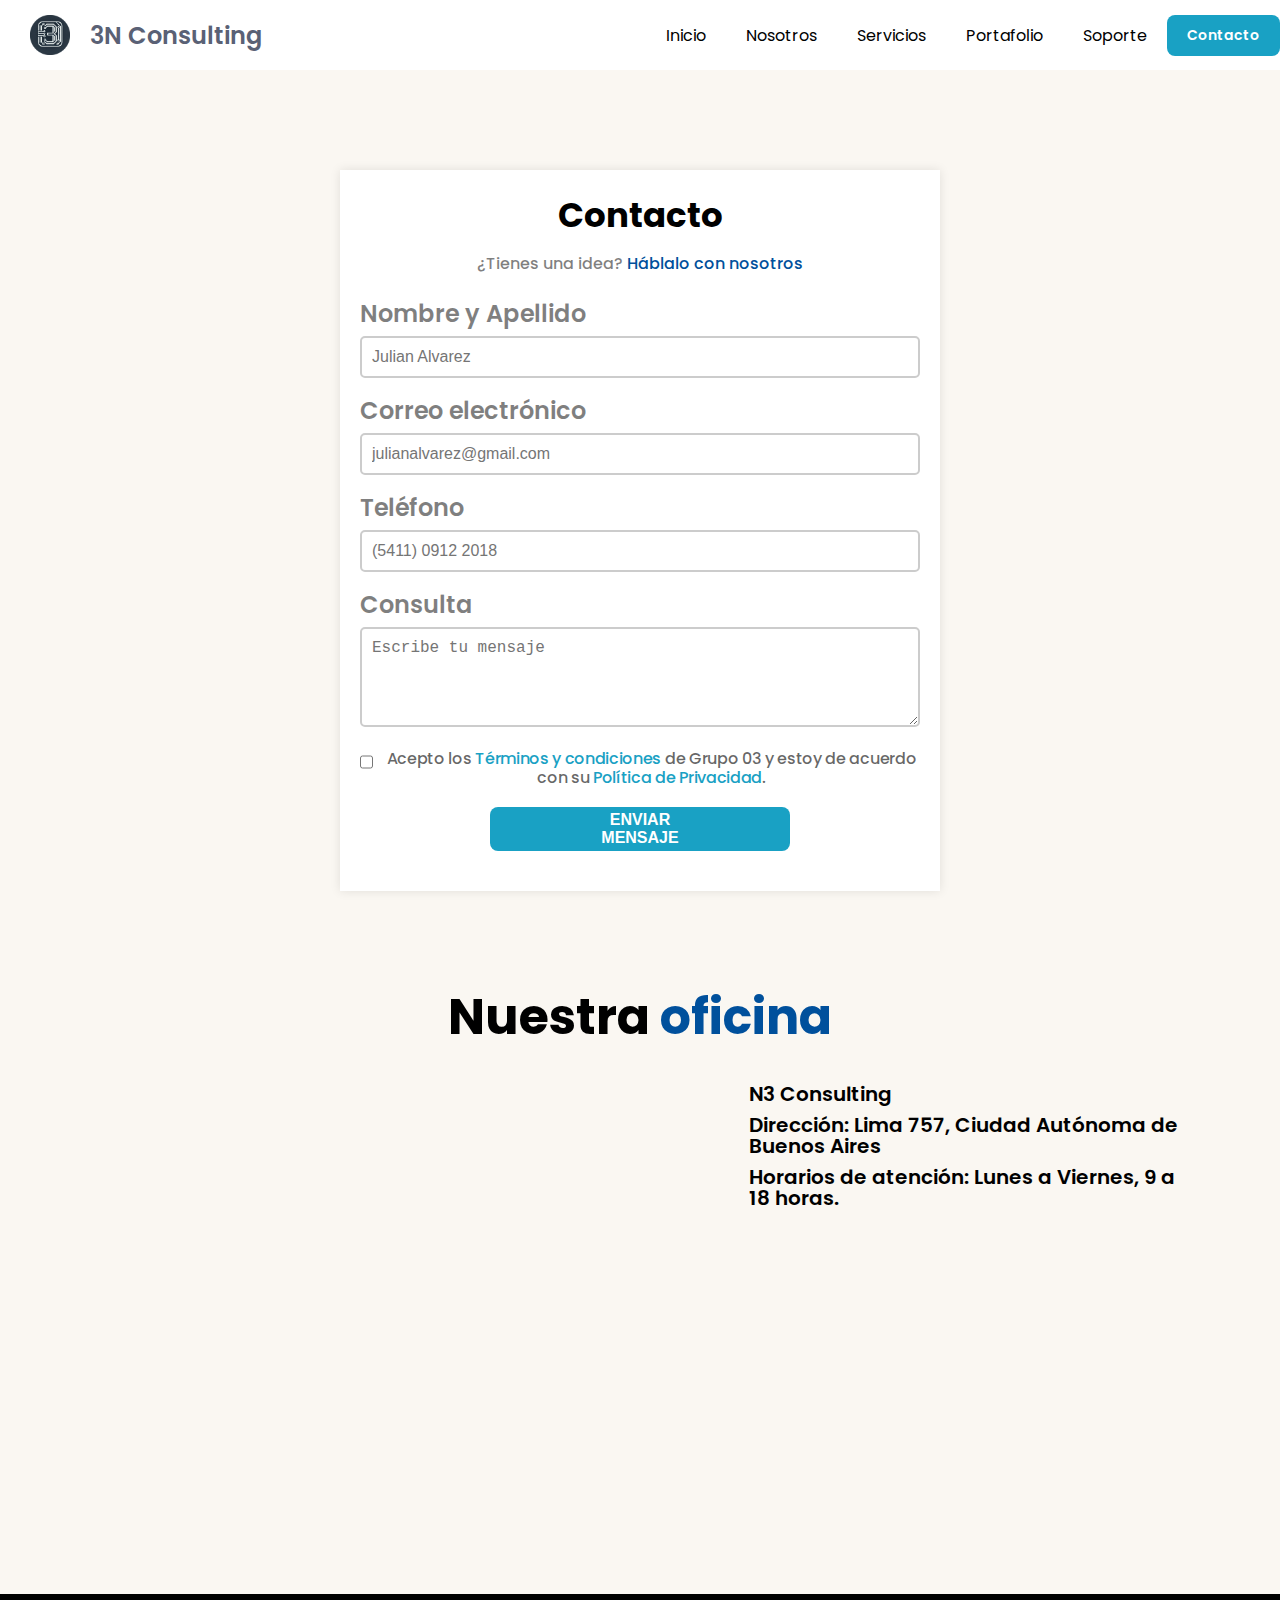
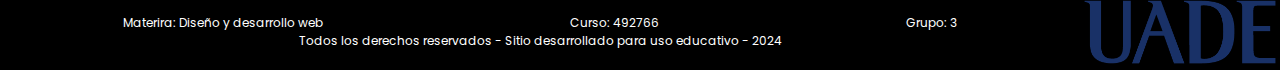
==== commit 4000f4eb: "add button contacto" ====
--- a/contacto.html
+++ b/contacto.html
@@ -38,7 +38,7 @@
                 <li class="mobile-categories"><a href="servicios.html">Servicios</a></li>
                 <li class="mobile-categories"><a href="portafolio.html">Portafolio</a></li>
                 <li class="mobile-categories"><a href="soporte.html">Soporte</a></li>
-                <li class="mobile-categories"> <a href="contacto.html"> Contacto</a> </li>
+                <li class="mobile-categories"> <a href="contacto.html" class="navButton"> Contacto</a> </li>
               </ul>
             </div>
         </nav>
--- a/src/styles/header_footer.css
+++ b/src/styles/header_footer.css
@@ -167,4 +167,22 @@
       footer img{
         margin: auto;
       }
-    }+    }
+
+    .navButton {
+      display: inline-block;
+      background-color: var(--Acento, #19A1C4); /* Color de acento celeste */
+      color: #FFF; /* Texto en blanco */
+      border-radius: 8px; /* Bordes redondeados */
+      font-size: 14px;
+      font-weight: 600;
+      padding: 10px 20px; /* Ajusta el tamaño del botón */
+      text-decoration: none;
+      text-align: center;
+      transition: background-color 0.3s ease;
+  }
+  
+  .navButton:hover {
+      background-color: #17A0C4; /* Color de acento más oscuro al hacer hover */
+  }
+  --- a/src/styles/contacto.css
+++ b/src/styles/contacto.css
@@ -216,3 +216,26 @@
     }
 }
 
+/* CTA */
+
+.ctaButton {
+    background-color: var(--Acento, #19A1C4); /* Color celeste */
+    color: #FFF; /* Color del texto blanco */
+    border-radius: 8px; /* Esquinas redondeadas */
+    font-size: 16px;
+    font-weight: 700;
+    text-decoration: none; /* Eliminar subrayado */
+    text-align: center;
+    transition: background-color 0.3s ease;
+    display: inline-block;
+    padding: 10px 20px;
+    align-items: flex-start;
+    gap: 10px;
+    margin-top: 20px;
+}
+
+.ctaButton:hover {
+    background-color: #17A0C4; /* Cambia ligeramente el color al pasar el cursor */
+}
+
+
